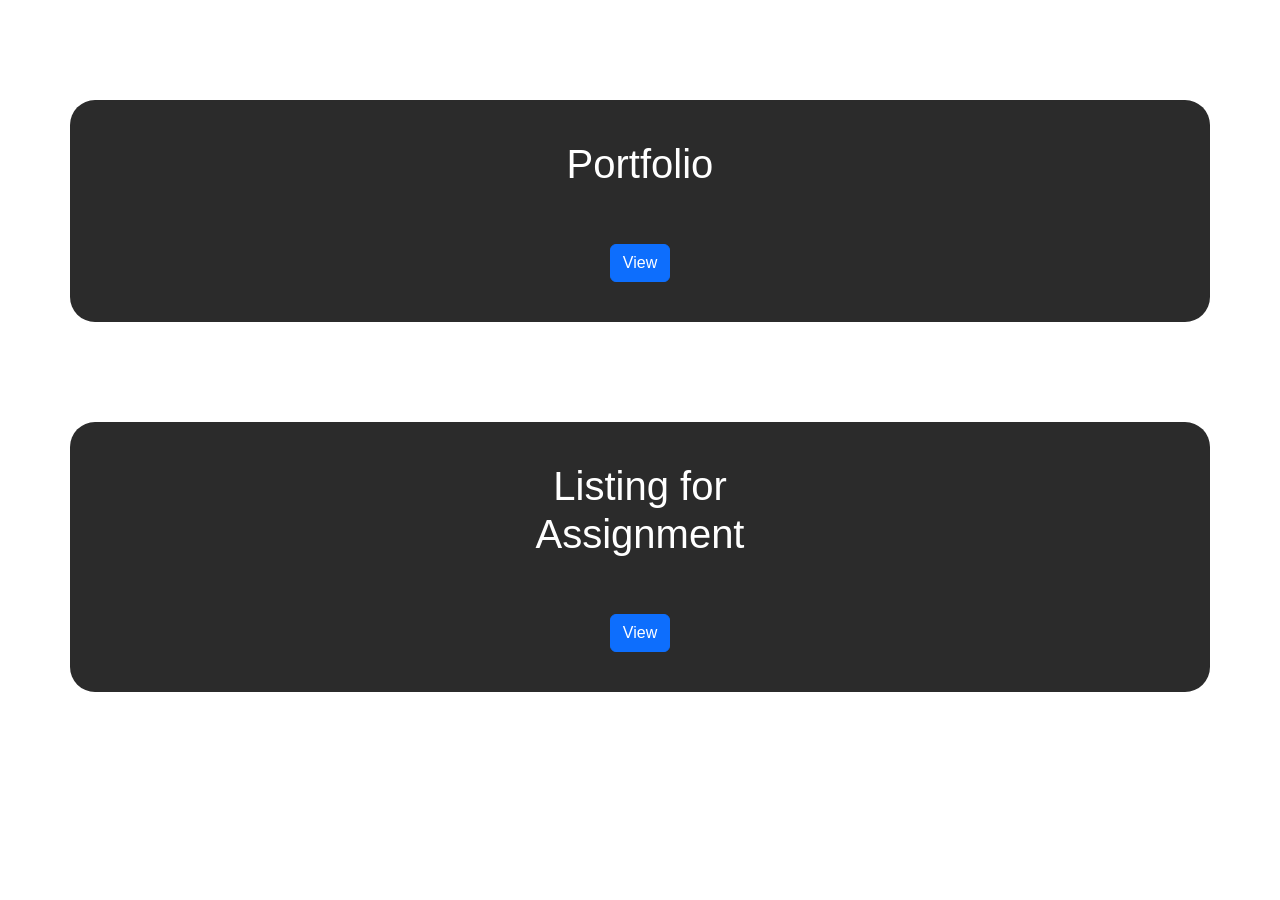
==== index.html @ 46893ad7 "Setup for assignment" ====
<head>
    <meta charset="utf-8">
    <meta name="viewport" content="width=device-width, initial-scale=1">
    <title>Portfolio</title>
    <link href="https://cdn.jsdelivr.net/npm/bootstrap@5.3.8/dist/css/bootstrap.min.css" rel="stylesheet"
        integrity="sha384-sRIl4kxILFvY47J16cr9ZwB07vP4J8+LH7qKQnuqkuIAvNWLzeN8tE5YBujZqJLB" crossorigin="anonymous">
    <link rel="stylesheet" href="CSS/styles.css">
</head>

<body>
    <div class="container text-center greyback padded topgap">
        <div class="row">
            <div class="col">
                
            </div>
            <div class="col">
                <h1 class="twhite">Portfolio</h1>
                <br></br>
                <a href="mainPage.html" download class="btn btn-primary">View</a>
            </div>
            <div class="col">
                
            </div>
        </div>
    </div>

    <div class="container text-center greyback padded topgap">
        <div class="row">
            <div class="col">
                
            </div>
            <div class="col">
                <h1 class="twhite">Listing for Assignment</h1>
                <br></br>
                <a href="mainPage.html" download class="btn btn-primary">View</a>
            </div>
            <div class="col">
                
            </div>
        </div>
    </div>
</body>
---- CSS/styles.css ----
body {
  background-color: #ffffff;
  margin: 0;
  font-family: Arial, sans-serif;
}

.greyback{
  background-color: #2b2b2b;
}

.whiteback{
  background-color: #ffffff;
}

main {
  display: block;
  gap: 10px;
  padding: 10px;
}

.image-container {
  width: 100px;
  height: 200px;
  border: 1px solid black;
  margin-bottom: 25px;
}

.image-container img {
  width: 100%;
  height: 100%;
  object-fit: fill;
}

.icon-container {
  width: 75px;
  height: 50px;
}

.icon-container img {
  width: 100%;
  height: 100%;
  object-fit: fill;
}

h3 {
  color:#000000
}

h2 {
  color:#000000
}

p {
  color: #000000;
}

.sub {
  color: #646363;
  font-size: 12px;
}

.twhite {
  color:#ffffff
}


i{
  font-family:'Times New Roman', Times, serif
}

.bottomgap {
  margin-bottom: 100px;
}

.topgap {
  margin-top: 100px;
}

.white-text{
  color:#ffffff
}

.padded{
  padding-top: 40px;
  padding-bottom: 40px;
  padding-left: 40px;
  padding-right: 40px;
  border-radius: 25px;
}

.center {
  display: flex;
  justify-content: center;
  align-items: center;
}

.left-aln{
  text-align: left;
}

a:link {
  text-decoration: none;
}

a:visited {
  text-decoration: none;
}

a:hover {
  text-decoration: underline;
}

a:active {
  text-decoration: underline;
}
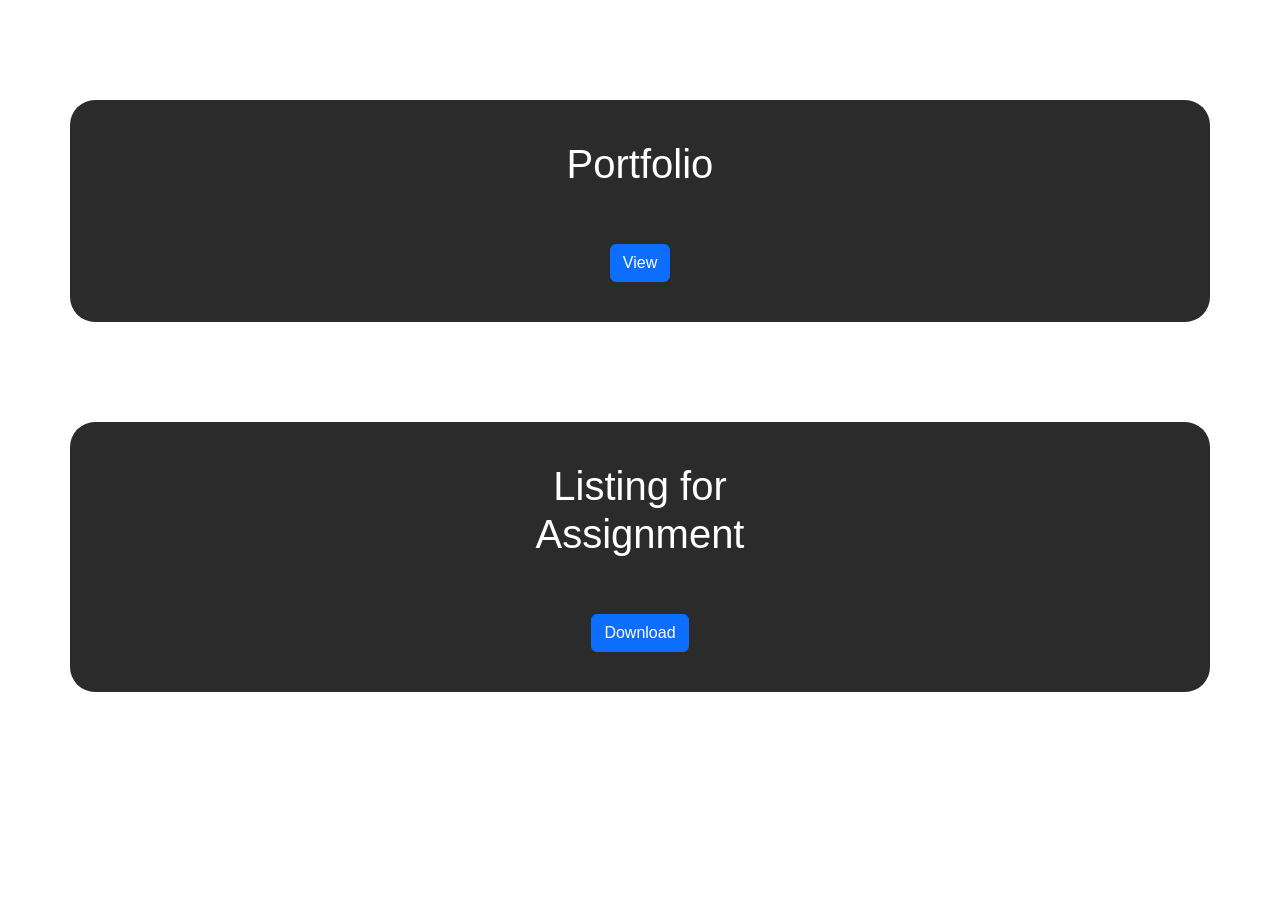
==== commit 1103ebef: "View --> Download 2" ====
--- a/index.html
+++ b/index.html
@@ -16,7 +16,7 @@
             <div class="col">
                 <h1 class="twhite">Portfolio</h1>
                 <br></br>
-                <a href="mainPage.html" download class="btn btn-primary">View</a>
+                <a href="mainPage.html" class="btn btn-primary">View</a>
             </div>
             <div class="col">
                 
@@ -32,7 +32,7 @@
             <div class="col">
                 <h1 class="twhite">Listing for Assignment</h1>
                 <br></br>
-                <a href="mainPage.html" download class="btn btn-primary">View</a>
+                <a href="Resources/Zips/jobListing.zip" download class="btn btn-primary">Download</a>
             </div>
             <div class="col">
                 
